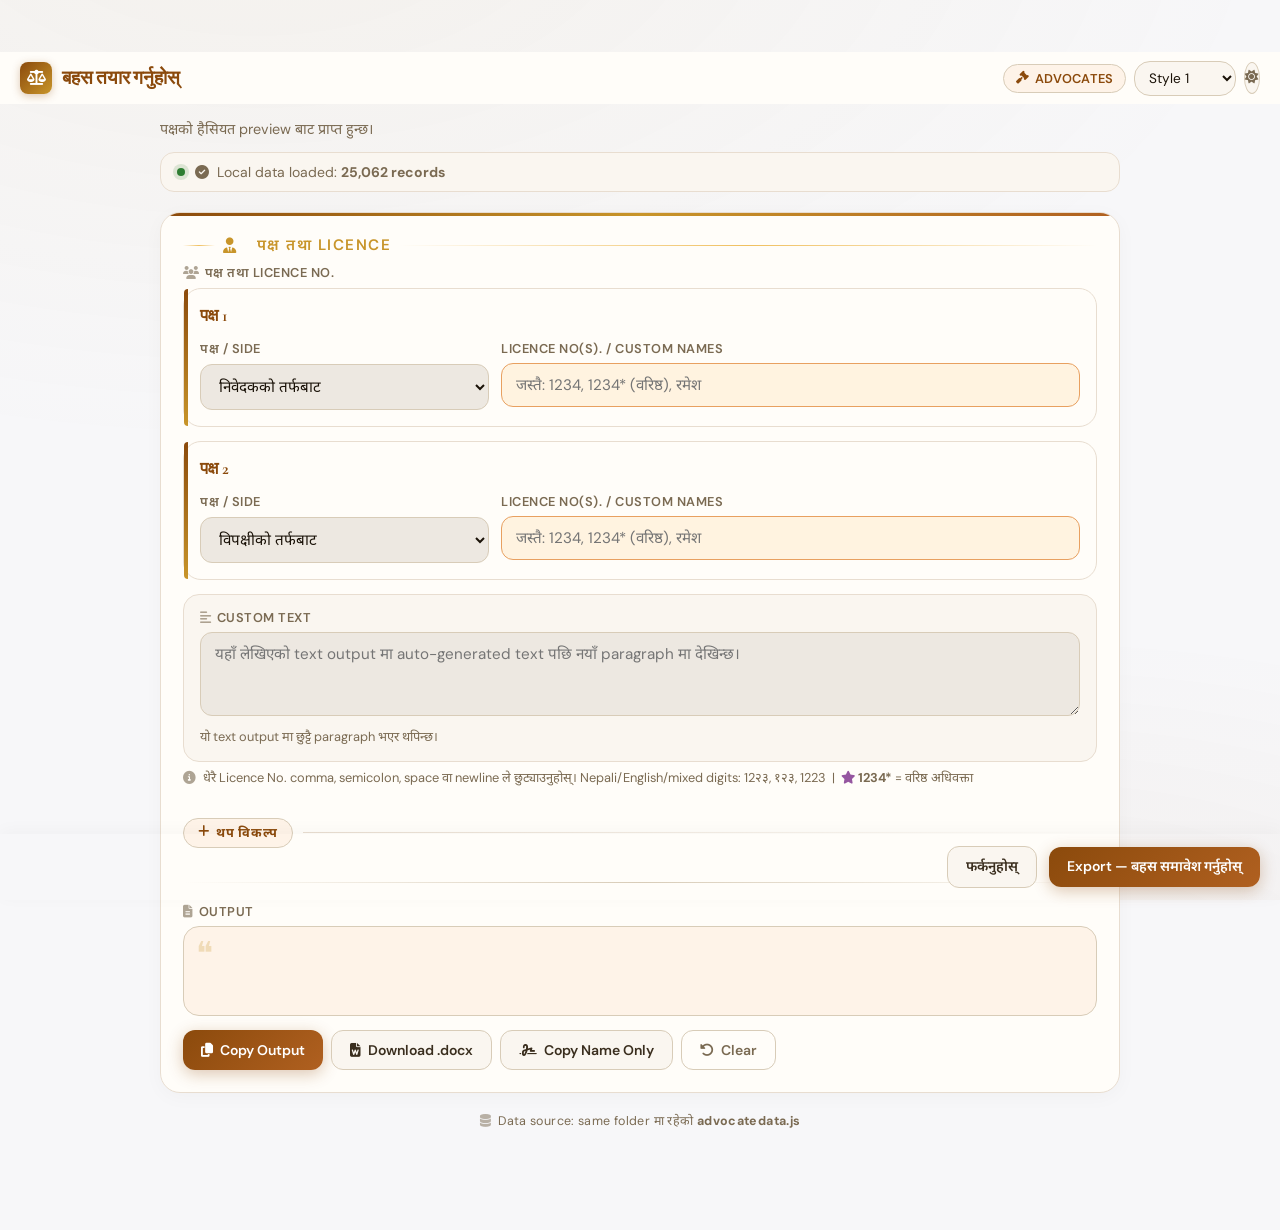
==== bahas.html @ a1d5e9ba "Create KDC preview with integrated बहस form and inherited party status" ====
<!DOCTYPE html>
<html lang="ne" data-theme="light">
<head>
  <meta charset="UTF-8" />
  <meta name="viewport" content="width=device-width, initial-scale=1.0" />
  <title>अधिवक्ता Licence Lookup</title>
  <link rel="preconnect" href="https://fonts.googleapis.com">
  <link rel="preconnect" href="https://fonts.gstatic.com" crossorigin>
  <link href="https://fonts.googleapis.com/css2?family=Cormorant+Garamond:ital,wght@0,400;0,600;0,700;1,400&family=DM+Sans:opsz,wght@9..40,300;9..40,400;9..40,500;9..40,600;9..40,700&family=Noto+Sans+Devanagari:wght@300;400;500;600;700&display=swap" rel="stylesheet">
  <link rel="stylesheet" href="https://cdnjs.cloudflare.com/ajax/libs/font-awesome/6.5.2/css/all.min.css">
  <style>
    :root {
      --bg:#f5f0eb; --bg2:#ede8e1; --card:#fffdf9; --card2:#faf6f0;
      --text:#1a1208; --text2:#3a2e1e; --muted:#7a6a52;
      --line:#d8ccb8; --line2:#e8ddd0;
      --primary:#8b4a0c; --primary-light:#b06020; --primary-bg:#fef3e8;
      --accent:#c0392b; --accent2:#2e7d32;
      --gold:#c8952a; --gold-light:#f0c060;
      --senior:#7b2d8b; --senior-bg:#f9f0fc;
      --warn-bg:#fff8e1; --warn-border:#f0c060; --warn-text:#7a5c00;
      --shadow-sm:0 2px 8px rgba(100,60,10,.08);
      --shadow:0 8px 32px rgba(100,60,10,.12);
      --shadow-lg:0 20px 60px rgba(100,60,10,.16);
      --radius:20px; --radius-sm:12px;
      --font-serif:'Cormorant Garamond','Noto Serif Devanagari',Georgia,serif;
      --font-sans:'DM Sans','Noto Sans Devanagari',sans-serif;
    }
    [data-theme="dark"] {
      --bg:#0d0a06; --bg2:#14100a; --card:#1a1410; --card2:#211a12;
      --text:#f0e8d8; --text2:#c8b898; --muted:#8a7858;
      --line:#3a2e1e; --line2:#2a2016;
      --primary:#e8a060; --primary-light:#f0b878; --primary-bg:#2a1a08;
      --accent:#e06060; --accent2:#60b870;
      --gold:#d4a844; --gold-light:#e8c870;
      --senior:#c07ad0; --senior-bg:#1e1028;
      --warn-bg:#1e1800; --warn-border:#7a5c00; --warn-text:#e8c870;
      --shadow-sm:0 2px 8px rgba(0,0,0,.3);
      --shadow:0 8px 32px rgba(0,0,0,.4);
      --shadow-lg:0 20px 60px rgba(0,0,0,.5);
    }
    *{box-sizing:border-box;margin:0;padding:0;}
    body{
      font-family:var(--font-sans);background:var(--bg);color:var(--text);
      min-height:100vh;padding-top:52px;
      transition:background .3s,color .3s;
    }
    body::before{
      content:'';position:fixed;inset:0;pointer-events:none;z-index:0;
      background:radial-gradient(ellipse 80% 60% at 20% -10%,rgba(200,149,42,.06),transparent),
                 radial-gradient(ellipse 60% 40% at 80% 110%,rgba(139,74,12,.05),transparent);
    }

    /* ── TOPBAR ── */
    .topbar{
      position:fixed;top:0;left:0;right:0;z-index:1000;height:52px;
      background:var(--card);border-bottom:1px solid var(--line);
      box-shadow:var(--shadow-sm);
      display:flex;align-items:center;justify-content:space-between;
      padding:0 20px;backdrop-filter:blur(12px);
    }
    .topbar-brand{
      display:flex;align-items:center;gap:10px;
      font-family:var(--font-serif);font-size:1.18rem;font-weight:700;
      color:var(--primary);letter-spacing:-.01em;
    }
    .brand-icon{
      width:32px;height:32px;border-radius:8px;
      background:linear-gradient(135deg,var(--primary),var(--gold));
      display:grid;place-items:center;color:white;font-size:.95rem;
      box-shadow:0 2px 8px rgba(139,74,12,.3);
    }
    .topbar-right{display:flex;align-items:center;gap:8px;}
    .topbar-link{
      display:inline-flex;align-items:center;gap:6px;
      font-size:.8rem;font-weight:600;font-family:var(--font-sans);
      color:var(--primary);text-decoration:none;
      background:var(--primary-bg);border:1px solid var(--line);
      border-radius:20px;padding:5px 12px;transition:all .2s;letter-spacing:.01em;
    }
    .style-select{
      font-family:var(--font-sans);font-size:.85rem;
      padding:7px 10px;border-radius:16px;border:1px solid var(--line);
      background:var(--card2);color:var(--text);cursor:pointer;
      transition:border .15s,background .15s;
    }
    .style-select:hover{border-color:var(--primary);}
    .topbar-link:hover{background:var(--primary);color:white;border-color:var(--primary);transform:translateY(-1px);box-shadow:var(--shadow-sm);}
    .theme-btn{
      width:32px;height:32px;border:1px solid var(--line);border-radius:50%;
      background:var(--card2);color:var(--muted);cursor:pointer;
      display:grid;place-items:center;font-size:.85rem;transition:all .2s;
    }
    .theme-btn:hover{background:var(--primary);color:white;border-color:var(--primary);}

    /* ── LAYOUT ── */
    .wrap{max-width:980px;margin:auto;padding:28px 16px 64px;position:relative;z-index:1;}

    /* ── EYEBROW ── */
    .section-eyebrow{
      display:flex;align-items:center;gap:8px;
      font-size:.75rem;font-weight:600;letter-spacing:.1em;text-transform:uppercase;
      color:var(--gold);margin-bottom:8px;
    }
    .section-eyebrow::before,.section-eyebrow::after{
      content:'';flex:1;height:1px;
      background:linear-gradient(90deg,transparent,var(--gold-light),transparent);
    }
    .section-eyebrow::before{flex:0 0 32px;}

    /* ── STATUS ── */
    .status-strip{
      display:flex;align-items:center;gap:10px;
      padding:10px 16px;border-radius:14px;
      background:var(--card2);border:1px solid var(--line2);
      font-size:.875rem;color:var(--muted);margin-bottom:20px;
    }
    .status-dot{
      width:8px;height:8px;border-radius:50%;flex:0 0 auto;
      background:var(--gold);box-shadow:0 0 0 4px rgba(200,149,42,.15);
      animation:pulse 2s infinite;
    }
    .status-dot.good{background:var(--accent2);box-shadow:0 0 0 4px rgba(46,125,50,.15);animation:none;}
    .status-dot.bad{background:var(--accent);box-shadow:0 0 0 4px rgba(192,57,43,.15);animation:none;}
    @keyframes pulse{0%,100%{opacity:1}50%{opacity:.5}}

    /* ── CARD ── */
    .card{
      background:var(--card);border:1px solid var(--line2);
      border-radius:var(--radius);box-shadow:var(--shadow);
      padding:24px;position:relative;overflow:hidden;
    }
    .card::before{
      content:'';position:absolute;top:0;left:0;right:0;height:3px;
      background:linear-gradient(90deg,var(--primary),var(--gold),var(--primary-light));
    }

    /* ── FORM ── */
    label{
      display:block;font-size:.8rem;font-weight:600;
      letter-spacing:.04em;text-transform:uppercase;
      color:var(--muted);margin:16px 0 6px;
    }
    label:first-child{margin-top:0;}
    input,select,textarea{
      width:100%;border:1.5px solid var(--line);background:var(--bg2);color:var(--text);
      border-radius:var(--radius-sm);padding:11px 14px;
      font-size:.95rem;font-family:var(--font-sans);outline:none;
      transition:border .15s,box-shadow .15s,background .15s;
    }
    input:focus,select:focus,textarea:focus{
      border-color:var(--primary);background:var(--card);
      box-shadow:0 0 0 3px rgba(139,74,12,.1);
    }
    /* Licence input: light orange as requested */
    input.licenceNos{
      background:#fff3e0;
      border-color:#e8a060;
      color:#1a1208;
    }
    input.licenceNos:focus{
      background:#fff7ed;
      border-color:var(--primary);
      box-shadow:0 0 0 3px rgba(232,160,96,.22);
    }
    [data-theme="dark"] input.licenceNos{
      background:#3a2412;
      border-color:#8b4a0c;
      color:#f0e8d8;
    }
    [data-theme="dark"] input.licenceNos:focus{
      background:#432814;
      border-color:var(--primary);
    }
    select{cursor:pointer;}
    .grid{display:grid;grid-template-columns:1fr 1fr;gap:14px;}
    .full{grid-column:1/-1;}

    /* ── CHECKS ── */
    .checks{display:flex;gap:16px;flex-wrap:wrap;margin-top:12px;}
    .checks label{
      display:inline-flex;align-items:center;gap:7px;
      margin:0;text-transform:none;letter-spacing:0;
      font-size:.875rem;font-weight:500;color:var(--text2);cursor:pointer;
    }
    .checks input[type="checkbox"]{width:16px;height:16px;cursor:pointer;accent-color:var(--primary);}

    /* ── ADV PANEL ── */
    .adv-toggle-row{display:flex;align-items:center;gap:10px;margin-top:16px;}
    .adv-toggle-btn{
      display:inline-flex;align-items:center;gap:6px;
      font-size:.8rem;font-weight:700;letter-spacing:.06em;
      color:var(--primary);background:var(--primary-bg);
      border:1.5px solid var(--line);border-radius:20px;padding:5px 14px;
      cursor:pointer;transition:all .2s;font-family:var(--font-sans);user-select:none;
    }
    .adv-toggle-btn:hover{background:var(--primary);color:white;border-color:var(--primary);}
    .adv-toggle-btn .adv-icon{transition:transform .25s;}
    .adv-toggle-btn.open .adv-icon{transform:rotate(45deg);}
    .adv-divider{flex:1;height:1px;background:linear-gradient(90deg,var(--line2),transparent);}
    .adv-panel{display:grid;grid-template-rows:0fr;transition:grid-template-rows .28s ease;overflow:hidden;}
    .adv-panel.open{grid-template-rows:1fr;}
    .adv-panel-inner{overflow:hidden;padding-top:0;transition:padding-top .28s ease;}
    .adv-panel.open .adv-panel-inner{padding-top:14px;}
    .adv-grid{display:grid;grid-template-columns:1fr 1fr;gap:14px;}

    /* ── PARTY BLOCKS ── */
    .partyList{display:grid;gap:14px;}
    .partyBlock{
      background:var(--card2);border:1.5px solid var(--line2);
      border-radius:18px;padding:16px;position:relative;
      transition:border-color .2s,box-shadow .2s;
    }
    .partyBlock:hover{border-color:var(--primary);box-shadow:var(--shadow-sm);}
    .partyBlock::after{
      content:'';position:absolute;top:0;left:0;bottom:0;width:4px;
      border-radius:18px 0 0 18px;
      background:linear-gradient(180deg,var(--primary),var(--gold));
    }
    .partyHead{display:flex;align-items:center;gap:10px;margin-bottom:14px;}
    .partyTitle{
      display:flex;align-items:center;gap:10px;
      font-weight:700;color:var(--primary);
      font-family:var(--font-serif);font-size:1.05rem;
    }
    .partyTitle .badge{
      width:28px;height:28px;border-radius:50%;
      background:linear-gradient(135deg,var(--primary),var(--gold));
      color:white;display:grid;place-items:center;
      font-family:var(--font-sans);font-size:.78rem;font-weight:700;
      box-shadow:0 2px 8px rgba(139,74,12,.25);
    }
    .partyFields{display:grid;grid-template-columns:1.1fr 1.6fr;gap:12px;align-items:start;}
    .remove-party-btn{
      position:absolute;top:14px;right:14px;
      width:28px;height:28px;border:1px solid var(--line);border-radius:50%;
      background:transparent;color:var(--muted);cursor:pointer;
      display:grid;place-items:center;font-size:.75rem;transition:all .2s;
    }
    .remove-party-btn:hover{background:var(--accent);color:white;border-color:var(--accent);}

    /* ── INLINE ALERT (below input) ── */
    .inline-alert{
      display:none;margin-top:6px;padding:8px 12px;
      background:var(--warn-bg);border:1px solid var(--warn-border);
      border-radius:10px;font-size:.8rem;color:var(--warn-text);
      line-height:1.5;
    }
    .inline-alert.show{display:block;}
    .inline-alert ul{margin:4px 0 0 14px;}
    .inline-alert li{margin-bottom:2px;}

    /* ── CONNECTOR ROW ── */
    .connector-row{
      display:flex;align-items:center;gap:8px;
      margin-top:8px;padding:8px 10px;
      background:var(--card);border:1px dashed var(--line2);border-radius:12px;
    }
    .connector-label{font-size:.78rem;color:var(--muted);font-weight:600;white-space:nowrap;flex:0 0 auto;}
    .connector-select{
      flex:1;padding:6px 10px;font-size:.85rem;
      border:1.5px solid var(--line);background:var(--bg2);color:var(--text);
      border-radius:10px;font-family:var(--font-sans);outline:none;transition:border .15s;
      min-width:0;
    }
    .connector-select:focus{border-color:var(--primary);}
    #connectorList{display:grid;gap:8px;margin-top:0;}

    /* ── ADD PARTY ── */
    .add-party-btn{
      display:inline-flex;align-items:center;gap:8px;margin-top:14px;
      border:1.5px dashed var(--primary);background:var(--primary-bg);
      color:var(--primary);font-weight:600;font-size:.875rem;
      border-radius:14px;padding:10px 16px;cursor:pointer;transition:all .2s;
    }
    .add-party-btn:hover{background:var(--primary);color:white;border-style:solid;transform:translateY(-1px);box-shadow:var(--shadow-sm);}
    .custom-text-regular{
      margin-top:14px;padding:14px 16px;border:1.5px solid var(--line2);
      border-radius:16px;background:var(--card2);
    }
    .custom-text-regular label{margin-top:0;}

    /* ── BUTTONS ── */
    .btn{
      border:0;border-radius:12px;padding:10px 18px;
      font-weight:600;font-size:.875rem;font-family:var(--font-sans);
      cursor:pointer;transition:all .18s;
      display:inline-flex;align-items:center;gap:7px;white-space:nowrap;
    }
    .btn-primary{
      background:linear-gradient(135deg,var(--primary),var(--primary-light));
      color:white;box-shadow:0 4px 16px rgba(139,74,12,.3);
    }
    .btn-primary:hover{transform:translateY(-2px);box-shadow:0 6px 20px rgba(139,74,12,.4);}
    .btn-secondary{background:var(--card2);color:var(--text2);border:1.5px solid var(--line);}
    .btn-secondary:hover{background:var(--bg2);border-color:var(--primary);color:var(--primary);}
    .btn-ghost{background:transparent;color:var(--muted);border:1px solid var(--line);}
    .btn-ghost:hover{background:var(--primary);color:white;border-color:var(--primary);}
    .copy-row{display:flex;gap:8px;flex-wrap:wrap;margin-top:14px;}

    /* ── OUTPUT ── */
    .output{
      font-family:var(--font-serif);font-size:1.25rem;line-height:1.9;
      padding:20px 22px;border-radius:16px;
      background:var(--primary-bg);border:1.5px solid var(--line);
      min-height:90px;white-space:pre-wrap;color:var(--text);position:relative;
    }
    .output::before{
      content:'\275D';position:absolute;top:10px;left:12px;
      font-size:2rem;color:var(--gold);opacity:.25;font-family:serif;line-height:1;
    }

    /* ── RECORD ── */
    .record{display:grid;grid-template-columns:repeat(3,1fr);gap:10px;margin-top:14px;}
    .field{border:1px solid var(--line2);background:var(--card);border-radius:14px;padding:12px 14px;}
    .field small{
      display:flex;align-items:center;gap:5px;color:var(--muted);font-weight:600;
      font-size:.73rem;letter-spacing:.06em;text-transform:uppercase;margin-bottom:5px;
    }
    .field b{font-size:.97rem;font-weight:600;color:var(--text);}

    /* ── MINI LIST ── */
    .miniList{margin:14px 0 0;padding:0;list-style:none;display:grid;gap:8px;}
    .miniList li{
      padding:10px 14px;border:1px solid var(--line2);border-radius:12px;
      background:var(--card2);display:flex;justify-content:space-between;
      align-items:center;gap:10px;font-size:.875rem;
    }

    /* ── SENIOR TAG ── */
    .senior-tag{
      display:inline-flex;align-items:center;gap:4px;
      font-size:.7rem;font-weight:700;letter-spacing:.05em;
      color:var(--senior);background:var(--senior-bg);
      border:1px solid color-mix(in srgb,var(--senior) 30%,transparent);
      border-radius:20px;padding:2px 7px;vertical-align:middle;margin-left:4px;
      font-family:var(--font-sans);
    }

    .error{color:var(--accent);font-weight:600;}
    .ok{color:var(--accent2);font-weight:600;}
    .muted{color:var(--muted);}
    .hint{font-size:.8rem;color:var(--muted);line-height:1.55;margin-top:6px;}

    /* ── FORM ID SAVE/RECALL ── */
    .form-id-row{
      display:grid;grid-template-columns:1.2fr auto auto;gap:10px;align-items:end;
      padding:14px;margin-bottom:16px;border:1px solid var(--line2);
      border-radius:16px;background:var(--card2);
    }
    .form-id-actions{display:flex;gap:8px;align-items:center;flex-wrap:wrap;}
    .formIdNo{background:#fff3e0;border-color:#e8a060;color:#1a1208;}
    .formIdNo:focus{background:#fff7ed;border-color:var(--primary);box-shadow:0 0 0 3px rgba(232,160,96,.22);}
    [data-theme="dark"] .formIdNo{background:#3a2412;border-color:#8b4a0c;color:#f0e8d8;}
    [data-theme="dark"] .formIdNo:focus{background:#432814;border-color:var(--primary);}
    .form-id-alert{
      display:none;grid-column:1/-1;margin-top:2px;padding:8px 12px;
      background:var(--warn-bg);border:1px solid var(--warn-border);
      border-radius:10px;font-size:.8rem;color:var(--warn-text);line-height:1.5;
    }
    .form-id-alert.show{display:block;}
    .history-panel{
      display:none;grid-column:1/-1;margin-top:4px;padding:10px 12px;
      background:var(--card);border:1px solid var(--line);border-radius:14px;
      box-shadow:var(--shadow-sm);
    }
    .history-panel.show{display:block;}
    .history-head{
      display:flex;align-items:center;justify-content:space-between;gap:10px;
      font-size:.82rem;font-weight:700;color:var(--primary);margin-bottom:8px;
    }
    .history-list{display:flex;flex-wrap:wrap;gap:8px;}
    .history-item{
      display:inline-flex;align-items:center;gap:0;
      border:1px solid var(--line);background:var(--primary-bg);
      border-radius:18px;overflow:hidden;box-shadow:var(--shadow-sm);
    }
    .history-id-btn{
      border:0;border-right:1px solid var(--line);background:transparent;color:var(--primary);
      padding:6px 10px;font-size:.82rem;font-weight:700;
      cursor:pointer;font-family:var(--font-sans);transition:all .15s;
    }
    .history-id-btn:hover{background:var(--primary);color:white;}
    .history-delete-btn{
      border:0;background:transparent;color:var(--accent);
      padding:6px 9px;font-size:.82rem;cursor:pointer;
      font-family:var(--font-sans);transition:all .15s;
    }
    .history-delete-btn:hover{background:var(--accent);color:white;}
    .history-empty{font-size:.82rem;color:var(--muted);line-height:1.5;}
    @media(max-width:760px){.form-id-row{grid-template-columns:1fr}.form-id-actions .btn{flex:1;justify-content:center}}

    .divider{height:1px;background:linear-gradient(90deg,transparent,var(--line),transparent);margin:20px 0;}
    .ornament{text-align:center;color:var(--gold-light);font-size:1.2rem;letter-spacing:.3em;margin:4px 0 18px;opacity:.6;}
    #outputAnchor{scroll-margin-top:72px;}

    /* ── ALERT (popup) ── */
    .alertBox{
      display:none;position:fixed;top:64px;right:16px;max-width:420px;
      z-index:9998;background:var(--card);border:1.5px solid var(--line);
      box-shadow:var(--shadow-lg);border-radius:var(--radius);padding:16px 18px;
    }
    .alertBox.show{display:block;animation:slideIn .2s ease-out;}
    @keyframes slideIn{from{transform:translateY(-10px) translateX(10px);opacity:0}to{transform:none;opacity:1}}
    .alertHead{
      display:flex;align-items:center;justify-content:space-between;
      gap:12px;font-weight:700;color:var(--accent);margin-bottom:10px;font-size:.9rem;
    }
    .alertBody{font-size:.875rem;line-height:1.6;color:var(--text2);max-height:240px;overflow:auto;white-space:pre-wrap;}
    .alertClose{
      border:1px solid var(--line);background:var(--card2);color:var(--muted);
      border-radius:8px;padding:4px 8px;cursor:pointer;font-size:.8rem;transition:all .15s;
    }
    .alertClose:hover{background:var(--accent);color:white;border-color:var(--accent);}

    html{scroll-behavior:smooth;}
    /* ── FAB ── */
    .fab-wrap{
      position:fixed;right:0;top:50%;transform:translateY(-50%);
      z-index:900;display:flex;flex-direction:column;align-items:flex-end;
    }
    .fab{
      width:48px;height:48px;border-radius:12px 0 0 12px;
      background:linear-gradient(135deg,var(--primary),var(--gold));
      color:white;border:0;cursor:pointer;
      display:grid;place-items:center;font-size:1.2rem;
      box-shadow:-4px 0 16px rgba(139,74,12,.35);
      transition:all .2s;
    }
    .fab:hover{width:56px;box-shadow:-6px 0 24px rgba(139,74,12,.5);}
    .fab:active{transform:scaleX(.95);}
    .fab-label{
      position:absolute;right:52px;top:50%;transform:translateY(-50%);
      background:var(--card);color:var(--text);font-size:.78rem;font-weight:600;
      padding:5px 10px;border-radius:10px;border:1px solid var(--line);
      white-space:nowrap;box-shadow:var(--shadow-sm);
      opacity:0;transition:opacity .2s;pointer-events:none;
    }
    .fab-wrap:hover .fab-label{opacity:1;}

    .scroll-link{
      position:fixed;right:16px;z-index:950;
      width:44px;height:44px;border-radius:50%;
      background:linear-gradient(135deg,var(--primary),var(--gold));
      color:white;display:grid;place-items:center;text-decoration:none;
      box-shadow:0 10px 24px rgba(0,0,0,.22);transition:transform .2s,box-shadow .2s;
    }
    .scroll-link:hover{transform:translateY(-2px);box-shadow:0 14px 28px rgba(0,0,0,.28);}
    .back-top{bottom:16px;}
    .go-bottom{bottom:80px;}

    /* ── TOAST ── */
    .toast{
      position:fixed;right:16px;bottom:16px;
      background:var(--text);color:var(--bg);
      padding:10px 16px;border-radius:12px;box-shadow:var(--shadow);z-index:9999;
      font-weight:600;font-size:.875rem;
      display:flex;align-items:center;gap:7px;animation:fadeUp .2s ease-out;
    }
    @keyframes fadeUp{from{transform:translateY(8px);opacity:0}to{transform:none;opacity:1}}

    /* ── RESPONSIVE ── */
    @media(max-width:760px){
      .wrap{padding:18px 12px 80px;}
      .grid,.record,.adv-grid{grid-template-columns:1fr;}
      .partyFields{grid-template-columns:1fr;}
      .copy-row .btn{flex:1;justify-content:center;}
      .topbar-brand span.brand-name{display:none;}
      .fab{border-radius:12px 0 0 12px;}
    }
  </style>
  <link rel="stylesheet" href="bahas-embedded.css">
</head>
<body>

<!-- Topbar -->
<div class="topbar" id="topAnchor">
  <div class="topbar-brand">
    <div class="brand-icon"><i class="fa-solid fa-scale-balanced"></i></div>
    <span class="brand-name">बहस तयार गर्नुहोस्</span>
  </div>
  <div class="topbar-right">
    <a class="topbar-link" href="https://shivaprasadacharya.github.io/adhivaktakokundali/" target="_blank" rel="noopener">
      <i class="fa-solid fa-gavel"></i> ADVOCATES
    </a>
    <select id="styleMode" class="style-select" title="Output style">
      <option value="style1">Style 1</option>
      <option value="style2">Style 2</option>
    </select>
    <button class="theme-btn" id="themeBtn" title="Light/Dark mode">
      <i class="fa-solid fa-sun" id="themeIcon"></i>
    </button>
  </div>
</div>

<!-- Popup Alert -->
<div id="lookupAlert" class="alertBox">
  <div class="alertHead">
    <span><i class="fa-solid fa-triangle-exclamation"></i> सूचना</span>
    <button type="button" class="alertClose" id="alertClose"><i class="fa-solid fa-xmark"></i></button>
  </div>
  <div class="alertBody" id="alertBody"></div>
</div>

<!-- FAB: right-center, right arrow -->
<div class="fab-wrap">
  <button class="fab" id="fabBtn" title="Generate (Ctrl+Enter)">
    <i class="fa-solid fa-arrow-right"></i>
  </button>
  <span class="fab-label"><i class="fa-solid fa-keyboard"></i> Ctrl+Enter</span>
</div>
<a href="#outputAnchor" id="goBottomBtn" class="scroll-link go-bottom" title="Go to bottom"><i class="fa-solid fa-arrow-down"></i></a>
<a href="#topAnchor" id="backTopBtn" class="scroll-link back-top" title="Back to top"><i class="fa-solid fa-arrow-up"></i></a>

<div class="wrap">
<p class="bahas-context" id="bahasContext">पक्षको हैसियत preview बाट प्राप्त हुन्छ।</p>

  <!-- Status -->
  <div class="status-strip" id="loadStatus">
    <span class="status-dot" id="statusDot"></span>
    <span id="statusText"><i class="fa-regular fa-circle-dot"></i> &nbsp;Local advocatedata.js data तयार गर्दै...</span>
  </div>

  <!-- Main Card -->
  <div class="card">
    <div class="section-eyebrow"><i class="fa-solid fa-user-tie"></i>&nbsp; पक्ष तथा Licence</div>
    <div class="ornament">⚖ &nbsp; ◆ &nbsp; ⚖</div>

    <div class="grid">
      <!-- Single Form ID save / recall -->
      <div class="full form-id-row">
        <div>
          <label><i class="fa-solid fa-id-card" style="margin-right:5px;opacity:.6"></i>ID No. / Form ID</label>
          <input id="formIdNo" class="formIdNo" inputmode="text" placeholder="जस्तै: 1, A1, case-01" />
          <p class="hint">ID No. लेखेर Enter/blur गर्दा पहिले Save गरिएको पूरा input set स्वतः फर्किन्छ।</p>
        </div>
        <div class="form-id-actions">
          <button type="button" class="btn btn-primary" id="saveFormBtn"><i class="fa-solid fa-floppy-disk"></i> Save</button>
          <button type="button" class="btn btn-secondary" id="newFormBtn"><i class="fa-solid fa-file-circle-plus"></i> New</button>
          <button type="button" class="btn btn-secondary" id="historyBtn"><i class="fa-solid fa-clock-rotate-left"></i> History</button>
        </div>
        <button type="button" class="btn btn-ghost" id="clearSavedFormsBtn"><i class="fa-solid fa-trash-can"></i> Clear Saved</button>
        <div class="form-id-alert" id="formIdAlert"></div>
        <div class="history-panel" id="historyPanel">
          <div class="history-head">
            <span><i class="fa-solid fa-list"></i> Saved History ID</span>
            <small class="muted">ID क्लिक गर्दा form repopulate हुन्छ</small>
          </div>
          <div class="history-list" id="historyList"></div>
        </div>
      </div>

      <!-- Party list -->
      <div class="full">
        <label><i class="fa-solid fa-users" style="margin-right:5px;opacity:.6"></i>पक्ष तथा Licence No.</label>
        <div class="partyList" id="partyList"></div>
        <div class="custom-text-regular" id="customTextRegularBox">
          <label><i class="fa-solid fa-align-left" style="margin-right:5px;opacity:.6"></i>Custom Text</label>
          <textarea id="customText" rows="3" placeholder="यहाँ लेखिएको text output मा auto-generated text पछि नयाँ paragraph मा देखिन्छ।"></textarea>
          <p class="hint">यो text output मा छुट्टै paragraph भएर थपिन्छ।</p>
        </div>
        <button type="button" class="add-party-btn" id="addPartyBtn">
          <i class="fa-solid fa-circle-plus"></i> अर्को पक्ष थप्नुहोस्
        </button>
        <p class="hint">
          <i class="fa-solid fa-circle-info" style="margin-right:4px;opacity:.6"></i>
          धेरै Licence No. comma, semicolon, space वा newline ले छुट्याउनुहोस्।
          Nepali/English/mixed digits: 12२३, १२३, 1223 &nbsp;|&nbsp;
          <i class="fa-solid fa-star" style="color:var(--senior);opacity:.8"></i>
          <strong>1234*</strong> = वरिष्ठ अधिवक्ता
        </p>
      </div>

      <!-- ++ Advanced panel -->
      <div class="full">
        <div class="adv-toggle-row">
          <button type="button" class="adv-toggle-btn" id="advToggleBtn">
            <i class="fa-solid fa-plus adv-icon"></i>
            <span class="adv-label">थप विकल्प</span>
          </button>
          <div class="adv-divider"></div>
        </div>
        <div class="adv-panel" id="advPanel">
          <div class="adv-panel-inner">
            <div class="adv-grid">
              <div>
                <label><i class="fa-solid fa-star" style="margin-right:5px;opacity:.6"></i>सम्बोधन / विशेषण</label>
                <input id="honorific" value="विद्वान" />
                <p class="hint">संख्या अनुसार अधिवक्ता/द्वय/हरू स्वतः मिलाउँछ।</p>
              </div>
              <div>
                <label><i class="fa-solid fa-quote-left" style="margin-right:5px;opacity:.6"></i>वाक्य सुरु</label>
                <input id="prefixText" value="" placeholder="(खाली भएमा स्वतः चयन गरिन्छ)" />
              </div>
              <div>
                <label><i class="fa-solid fa-quote-right" style="margin-right:5px;opacity:.6"></i>वाक्य अन्त्य</label>
                <input id="suffixText" value="ले गर्नुभएको बहस सुनियो।" />
              </div>
              <div class="checks" style="grid-column:1/-1">
                <label><input type="checkbox" id="includeShri" checked />
                  <i class="fa-solid fa-hands-praying" style="opacity:.5;margin-right:3px"></i> नाम अघि श्री राख्ने</label>
                <label><input type="checkbox" id="autoGenerate" checked />
                  <i class="fa-solid fa-bolt" style="opacity:.5;margin-right:3px"></i> typing गर्दा स्वतः output</label>
              </div>
            </div>
            <div class="full" id="connectorSection">
              <div id="connectorList"></div>
            </div>
          </div>
        </div>
      </div>

      <!-- Output -->
      <div class="full" id="outputAnchor">
        <div class="divider"></div>
        <label><i class="fa-solid fa-file-lines" style="margin-right:5px;opacity:.6"></i>Output</label>
        <div class="output" id="outputBox">Local data load भएपछि output यहाँ देखिन्छ।</div>
        <div class="copy-row">
          <button class="btn btn-primary" id="copyOutput"><i class="fa-solid fa-copy"></i> Copy Output</button>
          <button class="btn btn-secondary" id="downloadDocx"><i class="fa-solid fa-file-word"></i> Download .docx</button>
          <button class="btn btn-secondary" id="downloadAllZip"><i class="fa-solid fa-file-zipper"></i> Download All (ZIP)</button>
          <button class="btn btn-secondary" id="copyName"><i class="fa-solid fa-signature"></i> Copy Name Only</button>
          <button class="btn btn-ghost" id="clearBtn"><i class="fa-solid fa-rotate-left"></i> Clear</button>
        </div>
      </div>
    </div>

    <div class="record" id="recordBox" style="display:none"></div>
    <ul class="miniList" id="multiBox" style="display:none"></ul>
  </div>

  <p style="text-align:center;color:var(--muted);font-size:.78rem;margin-top:20px;letter-spacing:.03em">
    <i class="fa-solid fa-database" style="margin-right:4px;opacity:.5"></i>
    Data source: same folder मा रहेको <strong>advocatedata.js</strong>
  </p>
</div>

<script src="advocatedata.js"></script>
<script>
'use strict';
const $ = id => document.getElementById(id);
let advocateData = [];
let activeRecord = null;
let activeRecords = [];
let missingLicences = [];
let partyCounter = 0;
let suppressFormIdRecall = false;

const FORM_STORAGE_KEY = 'kdcwithbhasAdvocateSavedFormsV1';
const FORM_STORAGE_TTL_MS = 12 * 60 * 60 * 1000;

const STYLE_MODE = { DEFAULT: 'style1', PARTY: 'style2' };
const SIDES_STYLE1 = ['निवेदकको तर्फबाट','विपक्षीको तर्फबाट','वादीको तर्फबाट','प्रतिवादीको तर्फबाट','नेपाल सरकारको तर्फबाट','पुनरावेदकको तर्फबाट','प्रत्यर्थीको तर्फबाट','custom'];
const SIDES_STYLE2 = ['निवेदक','निवेदकको वारेस','निवेदक वादीको तर्फबाट','निवेदक प्रतिवादीको तर्फबाट','निवेदक नेपाल सरकारको तर्फबाट','विपक्षी','वादी','वादीको वारेस','प्रतिवादी','प्रतिवादीको वारेस','पुनरावेदक','पुनरावेदक वारेस','प्रत्यर्थी','प्रत्यर्थीको वारेस','custom'];
function getActiveSides() { return $('styleMode')?.value === STYLE_MODE.PARTY ? SIDES_STYLE2 : SIDES_STYLE1; }
const SIDE_LABELS = {custom:'Custom...'};
const GOVT_SIDE = 'नेपाल सरकारको तर्फबाट';
const GOVT_ROLES = ['सहायक जिल्ला न्यायाधिवक्ता','जिल्ला न्यायाधिवक्ता','उपन्यायाधिवक्ता','सहन्यायाधिवक्ता','नायव महान्यायाधिवक्ता','महान्यायाधिवक्ता'];
const CONNECTOR_OPTIONS = ['तथा','र','एवं',', (comma)','; (semicolon)'];
// What actually gets inserted into the sentence for each connector option
const CONNECTOR_VALUES = {'तथा':' तथा ','र':' र ','एवं':' एवं ',', (comma)':', ','; (semicolon)':'; '};

const NepaliDigits = {'०':'0','१':'1','२':'2','३':'3','४':'4','५':'5','६':'6','७':'7','८':'8','९':'9'};
const NepaliNums = ['','(१)','(२)','(३)','(४)','(५)','(६)','(७)','(८)','(९)'];


// ── Single Form ID: manual save / recall / expiry ────────────────────
function normalizeFormId(v) { return String(v || '').trim(); }
function readSavedForms() {
  try { return JSON.parse(localStorage.getItem(FORM_STORAGE_KEY) || '{}') || {}; }
  catch (e) { return {}; }
}
function writeSavedForms(store) {
  try { localStorage.setItem(FORM_STORAGE_KEY, JSON.stringify(store || {})); }
  catch (e) { toast('<i class="fa-solid fa-triangle-exclamation"></i> Local storage save हुन सकेन'); }
}
function purgeExpiredSavedForms() {
  const store = readSavedForms(); const now = Date.now(); let changed = false;
  Object.keys(store).forEach(id => {
    if (!store[id] || !store[id].savedAt || now - store[id].savedAt > FORM_STORAGE_TTL_MS) { delete store[id]; changed = true; }
  });
  if (changed) writeSavedForms(store);
  return store;
}
function showFormIdAlert(msg, type = 'info') {
  const el = $('formIdAlert'); if (!el) return;
  if (!msg) { el.innerHTML = ''; el.classList.remove('show'); return; }
  const icon = type === 'bad' ? 'fa-triangle-exclamation' : type === 'ok' ? 'fa-circle-check' : 'fa-circle-info';
  el.innerHTML = `<b><i class="fa-solid ${icon}"></i></b> ${escapeHtml(msg)}`;
  el.classList.add('show');
}
function getSavedHistoryIds() {
  const store = purgeExpiredSavedForms();
  // Show saved history IDs in ascending / alphabetical order.
  // numeric:true keeps ID-2 before ID-10, while still supporting Nepali/English text IDs.
  return Object.keys(store).sort((a, b) =>
    String(a).localeCompare(String(b), 'ne', { numeric: true, sensitivity: 'base' })
  );
}
function deleteSavedHistoryId(id) {
  const cleanId = String(id || '').trim();
  if (!cleanId) return;
  const ok = confirm(`Saved history बाट यो ID delete गर्ने हो?\n\nID: ${cleanId}\n\nDelete गरेपछि यो ID बाट form repopulate गर्न सकिँदैन।`);
  if (!ok) {
    showFormIdAlert(`ID delete रद्द गरियो: ${cleanId}`, 'info');
    return;
  }
  const store = purgeExpiredSavedForms();
  if (store[cleanId]) {
    delete store[cleanId];
    writeSavedForms(store);
    if (($('formIdNo')?.value || '').trim() === cleanId) $('formIdNo').value = '';
    refreshHistoryPanel();
    showFormIdAlert(`Saved history ID delete भयो: ${cleanId}`, 'ok');
    toast('<i class="fa-solid fa-trash-can"></i> History ID deleted');
  } else {
    refreshHistoryPanel();
    showFormIdAlert(`यो ID saved history मा भेटिएन: ${cleanId}`, 'info');
  }
}
function refreshHistoryPanel() {
  const list = $('historyList'); if (!list) return;
  const ids = getSavedHistoryIds();
  if (!ids.length) {
    list.innerHTML = '<div class="history-empty"><i class="fa-regular fa-folder-open"></i> Saved history ID छैन। Save गरेपछि ID यहाँ देखिन्छ।</div>';
    return;
  }
  list.innerHTML = ids.map(id => `
    <span class="history-item" data-history-id="${escapeHtml(id)}">
      <button type="button" class="history-id-btn" data-history-id="${escapeHtml(id)}" title="यो ID load गर्नुहोस्">
        <i class="fa-solid fa-id-card"></i> ${escapeHtml(id)}
      </button>
      <button type="button" class="history-delete-btn" data-history-delete-id="${escapeHtml(id)}" title="यो saved ID delete गर्नुहोस्">
        <i class="fa-solid fa-trash-can"></i>
      </button>
    </span>`).join('');
  list.querySelectorAll('.history-id-btn').forEach(btn => {
    btn.addEventListener('click', () => {
      const id = btn.dataset.historyId || '';
      if ($('formIdNo')) $('formIdNo').value = id;
      recallFormById();
      $('historyPanel')?.classList.remove('show');
    });
  });
  list.querySelectorAll('.history-delete-btn').forEach(btn => {
    btn.addEventListener('click', e => {
      e.preventDefault();
      e.stopPropagation();
      deleteSavedHistoryId(btn.dataset.historyDeleteId || '');
    });
  });
}
function toggleHistoryPanel() {
  const panel = $('historyPanel'); if (!panel) return;
  refreshHistoryPanel();
  panel.classList.toggle('show');
}
function collectFormState() {
  const parties = Array.from(document.querySelectorAll('.partyBlock')).map(block => ({
    side: block.querySelector('.partySide')?.value || '',
    customSide: block.querySelector('.customSide')?.value || '',
    govtRole: block.querySelector('.govtRole')?.value || '',
    licences: block.querySelector('.licenceNos')?.value || ''
  }));
  const connectors = Array.from(document.querySelectorAll('.connector-select')).map(sel => sel.value);
  return {
    styleMode: $('styleMode')?.value || STYLE_MODE.DEFAULT,
    honorific: $('honorific')?.value || '',
    prefixText: $('prefixText')?.value || '',
    suffixText: $('suffixText')?.value || '',
    customText: $('customText')?.value || '',
    includeShri: !!$('includeShri')?.checked,
    autoGenerate: !!$('autoGenerate')?.checked,
    parties,
    connectors
  };
}
function applyFormState(state, id = '') {
  if (!state) return;
  suppressFormIdRecall = true;
  if ($('formIdNo')) $('formIdNo').value = id;
  if ($('styleMode')) $('styleMode').value = state.styleMode || STYLE_MODE.DEFAULT;
  document.querySelectorAll('.partyBlock').forEach(b => b.remove());
  partyCounter = 0;
  refreshStyleSideOptions();
  const parties = Array.isArray(state.parties) && state.parties.length ? state.parties : [
    { side:'निवेदकको तर्फबाट', licences:'' },
    { side:'विपक्षीको तर्फबाट', licences:'' }
  ];
  parties.forEach(p => {
    const block = addPartyBlock(p.side || null, p.licences || '');
    if (p.customSide) block.querySelector('.customSide').value = p.customSide;
    if (p.govtRole) block.querySelector('.govtRole').value = p.govtRole;
    const sv = block.querySelector('.partySide').value;
    block.querySelector('.customSide').style.display = sv === 'custom' ? 'block' : 'none';
    block.querySelector('.govtRole').style.display = sv === GOVT_SIDE ? 'block' : 'none';
  });
  syncConnectors();
  (state.connectors || []).forEach((v, i) => { const sel = document.getElementById('connector-' + (i + 1)); if (sel && CONNECTOR_OPTIONS.includes(v)) sel.value = v; });
  if ($('honorific')) $('honorific').value = state.honorific ?? 'विद्वान';
  if ($('prefixText')) $('prefixText').value = state.prefixText ?? '';
  if ($('suffixText')) $('suffixText').value = state.suffixText ?? 'ले गर्नुभएको बहस सुनियो।';
  if ($('customText')) $('customText').value = state.customText ?? '';
  if ($('includeShri')) $('includeShri').checked = state.includeShri !== false;
  if ($('autoGenerate')) $('autoGenerate').checked = state.autoGenerate !== false;
  renumberParties();
  suppressFormIdRecall = false;
  if ($('autoGenerate')?.checked) generate(); else showOutput();
}
function resetToNewForm() {
  suppressFormIdRecall = true;
  if ($('formIdNo')) $('formIdNo').value = '';
  showFormIdAlert('');
  document.querySelectorAll('.partyBlock').forEach(b => b.remove());
  partyCounter = 0;
  if ($('styleMode')) $('styleMode').value = STYLE_MODE.DEFAULT;
  if ($('honorific')) $('honorific').value = 'विद्वान';
  if ($('prefixText')) $('prefixText').value = '';
  if ($('suffixText')) $('suffixText').value = 'ले गर्नुभएको बहस सुनियो।';
  if ($('customText')) $('customText').value = '';
  if ($('includeShri')) $('includeShri').checked = true;
  if ($('autoGenerate')) $('autoGenerate').checked = true;
  addPartyBlock('निवेदकको तर्फबाट', '');
  addPartyBlock('विपक्षीको तर्फबाट', '');
  syncConnectors();
  suppressFormIdRecall = false;
  $('outputBox').textContent = '';
  renderRecord(null); renderMultiple([], []);
  document.querySelector('.licenceNos')?.focus();
}
function saveCurrentFormById() {
  const id = normalizeFormId($('formIdNo')?.value);
  if (!id) { showFormIdAlert('पहिले ID No. लेख्नुहोस्।', 'bad'); $('formIdNo')?.focus(); return; }
  const store = purgeExpiredSavedForms();
  const repeated = !!store[id];
  store[id] = { savedAt: Date.now(), state: collectFormState() };
  writeSavedForms(store);
  refreshHistoryPanel();
  showFormIdAlert(repeated ? `Same ID No. पहिले नै थियो; हालको input set त्यसै ID मा update भयो: ${id}` : `Saved: ${id}`, repeated ? 'bad' : 'ok');
  toast(repeated ? '<i class="fa-solid fa-copy"></i> Same ID updated' : '<i class="fa-solid fa-floppy-disk"></i> Saved');
}
function recallFormById() {
  if (suppressFormIdRecall) return;
  const id = normalizeFormId($('formIdNo')?.value);
  if (!id) { showFormIdAlert(''); return; }
  const store = purgeExpiredSavedForms();
  if (store[id] && store[id].state) {
    applyFormState(store[id].state, id);
    showFormIdAlert(`ID No. ${id} बाट saved input set repopulate भयो।`, 'ok');
    toast('<i class="fa-solid fa-clock-rotate-left"></i> Saved form restored');
  } else {
    showFormIdAlert(`यो ID No. मा saved data छैन। Save क्लिक गरेपछि १२ घण्टासम्म रहनेछ: ${id}`, 'info');
  }
}

function initScrollButtons() {
  const goTop = document.getElementById('backTopBtn');
  const goBottom = document.getElementById('goBottomBtn');
  if (goTop) {
    goTop.addEventListener('click', e => {
      e.preventDefault();
      window.scrollTo({ top: 0, behavior: 'smooth' });
    });
  }
  if (goBottom) {
    goBottom.addEventListener('click', e => {
      e.preventDefault();
      document.getElementById('outputAnchor')?.scrollIntoView({ behavior: 'smooth', block: 'start' });
    });
  }
  const styleMode = document.getElementById('styleMode');
  if (styleMode) {
    styleMode.addEventListener('change', () => {
      refreshStyleSideOptions();
      if ($('autoGenerate').checked) generate(); else showOutput();
    });
  }
}

function refreshStyleSideOptions() {
  const sides = getActiveSides();
  document.querySelectorAll('.partySide').forEach(select => {
    const current = select.value;
    const valid = sides.includes(current) ? current : sides[0];
    select.innerHTML = sides.map(v => `<option value="${escapeHtml(v)}" ${v === valid ? 'selected' : ''}>${escapeHtml(SIDE_LABELS[v] || v)}</option>`).join('');
    const block = select.closest('.partyBlock');
    if (block) {
      block.querySelector('.customSide').style.display = valid === 'custom' ? 'block' : 'none';
      block.querySelector('.govtRole').style.display = valid === GOVT_SIDE ? 'block' : 'none';
    }
  });
}

// ── Connector management ─────────────────────────────────────────────
// One connector between each pair of parties.
// parties: 1 → 0 connectors; parties: 2 → 1 connector; parties: N → N-1 connectors
function getConnectorValue(idx) {
  const sel = document.getElementById('connector-' + idx);
  if (!sel) return ' तथा ';
  return CONNECTOR_VALUES[sel.value] || (' ' + sel.value + ' ');
}

function syncConnectors() {
  const blocks = document.querySelectorAll('.partyBlock');
  const n = blocks.length;
  const needed = Math.max(0, n - 1); // connectors between parties
  const list = $('connectorList');

  // Remove excess
  while (list.children.length > needed) list.lastChild.remove();

  // Add missing
  while (list.children.length < needed) {
    const idx = list.children.length + 1; // 1-based: connector between party idx and idx+1
    const row = document.createElement('div');
    row.className = 'connector-row';
    row.dataset.connectorIdx = idx;
    const labelNum = NepaliNums[idx] || '(' + idx + ')';
    row.innerHTML = `
      <span class="connector-label"><i class="fa-solid fa-link" style="opacity:.5;margin-right:4px"></i>पक्ष जोड्ने संयोजक ${labelNum}</span>
      <select class="connector-select" id="connector-${idx}">
        ${CONNECTOR_OPTIONS.map(v=>`<option value="${v}"${v==='तथा'?' selected':''}>${v}</option>`).join('')}
      </select>`;
    row.querySelector('select').addEventListener('change', () => { if ($('autoGenerate').checked) generate(); else showOutput(); });
    list.appendChild(row);
  }

  // Update labels (in case a party was removed from the middle)
  Array.from(list.children).forEach((row, i) => {
    const labelNum = NepaliNums[i+1] || '(' + (i+1) + ')';
    row.querySelector('.connector-label').innerHTML =
      `<i class="fa-solid fa-link" style="opacity:.5;margin-right:4px"></i>पक्ष जोड्ने संयोजक ${labelNum}`;
    row.querySelector('select').id = 'connector-' + (i + 1);
    row.dataset.connectorIdx = i + 1;
  });

  // Show/hide connector section
  $('connectorSection').style.display = needed > 0 ? '' : 'none';
}

// ── Licence parsing ──────────────────────────────────────────────────
function parseSeniorFlag(raw) {
  const s = String(raw || '').trim();
  if (s.endsWith('*')) return { token: s.slice(0, -1).trim(), senior: true };
  return { token: s, senior: false };
}
function normalizeLicence(v) { return String(v ?? '').trim().replace(/[०-९]/g, d => NepaliDigits[d] || d).replace(/[^0-9A-Za-z-]/g, '').toLowerCase(); }
function cleanName(name) { return String(name || '').replace(/^\s*श्री\s+/, '').trim(); }
function displayName(name) { const n = cleanName(name); return $('includeShri').checked && n ? 'श्री ' + n : n; }
function displayRecordName(rec) { if (!rec) return ''; return displayName(rec.name); }

function isLikelyLicenceToken(value) {
  const raw = String(value || '').trim();
  const bare = raw.endsWith('*') ? raw.slice(0, -1).trim() : raw;
  const norm = normalizeLicence(bare);
  if (!norm || !/[0-9]/.test(norm) || /\s/.test(bare)) return false;
  return /^[0-9०-९A-Za-z-]+$/.test(bare);
}
function stripNonNameWords(text) {
  return String(text || '')
    .replace(/\b(licen[cs]e|no\.?|number|advocate|lawyer|adv\.?|sr\.?|shree|sri)\b/gi, ' ')
    .replace(/(लाइसेन्स|लाईसेन्स|लाइसेन्स\s*नं\.?|नं\.?|नम्बर|अधिवक्ता|विद्वान|श्रीमान|श्रीमती)/g, ' ')
    .replace(/\s+/g, ' ').trim();
}
function extractLicenceTokens(part) {
  const text = String(part || ''); const tokens = []; const seen = new Set();
  const re = /[०१२३४५६७८९0-9][०१२३४५६७८९0-9A-Za-z-]*\*?/g;
  let m;
  while ((m = re.exec(text))) {
    const raw = m[0]; const { token: bare } = parseSeniorFlag(raw);
    const norm = normalizeLicence(bare);
    if (norm && /[0-9]/.test(norm) && !seen.has(norm)) { seen.add(norm); tokens.push(raw); }
  }
  return tokens;
}
function parseLicenceList(value) {
  const text = String(value || '').trim(); if (!text) return [];
  const strongParts = text.replace(/[，،؛;।]/g, ',').replace(/\r?\n+/g, ',').replace(/\s+र\s+/g, ',')
    .split(',').map(x => x.trim()).filter(Boolean);
  const items = [];
  strongParts.forEach(part => {
    const licenceTokens = extractLicenceTokens(part);
    if (licenceTokens.length) {
      const residual = stripNonNameWords(part.replace(/[०-९0-9][०-९0-9A-Za-z-]*\*?/g, ' '));
      if (residual) items.push(residual);
      items.push(...licenceTokens); return;
    }
    const whiteParts = part.split(/\s+/).filter(Boolean);
    if (whiteParts.length > 1 && whiteParts.every(isLikelyLicenceToken)) items.push(...whiteParts);
    else items.push(part);
  });
  return items;
}

function joinNepaliList(items) {
  const arr = (items || []).filter(Boolean);
  if (arr.length === 0) return '';
  if (arr.length === 1) return arr[0];
  if (arr.length === 2) return arr[0] + ' र ' + arr[1];
  return arr.slice(0, -1).join(', ') + ' र ' + arr[arr.length - 1];
}
function ensureTarafbat(side) {
  let s = String(side || '').trim(); if (!s) return '';
  s = s.replace(/\s+/g, ' ');
  if (!/(को|का|की)\s+तर्फबाट$/.test(s) && !/तर्फबाट$/.test(s))
    s = s.replace(/(को|का|की)$/, '').trim() + 'को तर्फबाट';
  return s;
}
function sideText(block) {
  const sel = block.querySelector('.partySide'), custom = block.querySelector('.customSide');
  return ensureTarafbat(sel.value === 'custom' ? custom.value.trim() : sel.value);
}
function selectedGovtRole(block) {
  const sel = block.querySelector('.partySide'), role = block.querySelector('.govtRole');
  return sel && sel.value === GOVT_SIDE && role ? role.value.trim() : '';
}

// ── Title logic ──────────────────────────────────────────────────────
function advocateTitle(count) { if (count === 1) return 'अधिवक्ता'; if (count === 2) return 'अधिवक्ताद्वय'; return 'अधिवक्ताहरू'; }
function seniorTitle(count) { if (count === 1) return 'वरिष्ठ अधिवक्ता'; if (count === 2) return 'वरिष्ठ अधिवक्ताद्वय'; return 'वरिष्ठ अधिवक्ताहरू'; }
function roleTitle(baseRole, count) { if (!baseRole) return advocateTitle(count); if (count === 1) return baseRole; if (count === 2) return baseRole + 'द्वय'; return baseRole + 'हरू'; }

function sortBySeniority(records) {
  return [...records].sort((a, b) => {
    if (a.custom && b.custom) return 0; if (a.custom) return 1; if (b.custom) return -1;
    const na = parseInt(normalizeLicence(a.licenceNo), 10) || Infinity;
    const nb = parseInt(normalizeLicence(b.licenceNo), 10) || Infinity;
    return na - nb;
  });
}

function isPurePartySide(side) {
  return ['निवेदक','विपक्षी','वादी','प्रतिवादी','निवेदकको वारेस','वादीको वारेस','प्रतिवादीको वारेस','पुनरावेदक','पुनरावेदक वारेस','प्रत्यर्थी','प्रत्यर्थीको वारेस'].includes(side);
}

function getFirstPartyPrefix() {
  const firstBlock = document.querySelector('.partyBlock');
  if (!firstBlock) return '';
  const side = firstBlock.querySelector('.partySide')?.value;
  if (['निवेदकको तर्फबाट','निवेदक वादीको तर्फबाट','निवेदक प्रतिवादीको तर्फबाट','निवेदक नेपाल सरकारको तर्फबाट','विपक्षीको तर्फबाट'].includes(side) || isPurePartySide(side)) {
    return 'प्रस्तुत निवेदनमा';
  }
  if (side) {
    return 'प्रस्तुत मुद्दामा';
  }
  return '';
}

function makeGroupPhrase(group, intraConnector) {
  const honorific = $('honorific').value.trim();
  const recs = group.records || [];
  if (!recs.length) return '';

  const styleMode = $('styleMode')?.value;
  if (styleMode === STYLE_MODE.PARTY) {
    // Style2: remove any "तर्फबाट" and append 'ले' to the joined names
    const rawSide = String(group.side || '').replace(/\s*(को\s*)?तर्फबाट\s*$/,'').trim();
    const names = joinNepaliList(recs.map(displayRecordName)).replace(/\s+$/,'');
    const namesWithLe = names + 'ले';
    return [rawSide, namesWithLe].filter(Boolean).join(' ');
  }

  if (isPurePartySide(group.side)) {
    return [group.side, joinNepaliList(recs.map(displayRecordName))].filter(Boolean).join(' ');
  }

  if (group.govtRole) {
    const names = joinNepaliList(recs.map(displayRecordName));
    const descriptor = [honorific, roleTitle(group.govtRole, recs.length)].filter(Boolean).join(' ');
    return [group.side, descriptor, names].filter(Boolean).join(' ');
  }

  const allSenior = recs.every(r => r.senior), anySenior = recs.some(r => r.senior);
  if (!anySenior) {
    return [group.side, [honorific, advocateTitle(recs.length)].filter(Boolean).join(' '), joinNepaliList(recs.map(displayRecordName))].filter(Boolean).join(' ');
  }
  if (allSenior) {
    return [group.side, [honorific, seniorTitle(recs.length)].filter(Boolean).join(' '), joinNepaliList(recs.map(displayRecordName))].filter(Boolean).join(' ');
  }
  const seniors = recs.filter(r => r.senior), normals = recs.filter(r => !r.senior);
  const parts = [];
  if (seniors.length) parts.push([[honorific, seniorTitle(seniors.length)].filter(Boolean).join(' '), joinNepaliList(seniors.map(displayRecordName))].filter(Boolean).join(' '));
  if (normals.length) parts.push([[honorific, advocateTitle(normals.length)].filter(Boolean).join(' '), joinNepaliList(normals.map(displayRecordName))].filter(Boolean).join(' '));
  return [group.side, parts.join(intraConnector)].filter(Boolean).join(' ');
}

function makeSentence(groups) {
  const valid = (groups || []).filter(g => g.records && g.records.length);
  if (!valid.length) return '';
  const styleMode = $('styleMode')?.value;
  const rawPrefix = $('prefixText').value.trim();
  // Do not treat 'यसमा' specially; use rawPrefix if present, otherwise heuristic
  const prefix = styleMode === STYLE_MODE.PARTY ? (getFirstPartyPrefix() || 'प्रस्तुत निवेदनमा') : (rawPrefix ? rawPrefix : getFirstPartyPrefix());
  const suffix = styleMode === STYLE_MODE.PARTY ? '' : $('suffixText').value.trim();
  // Each pair of consecutive groups gets its own connector
  let result = makeGroupPhrase(valid[0], getConnectorValue(1));
  for (let i = 1; i < valid.length; i++) {
    result += getConnectorValue(i) + makeGroupPhrase(valid[i], getConnectorValue(i));
  }
  let base = [prefix, result].filter(Boolean).join(' ');
  if (styleMode === STYLE_MODE.PARTY) {
    // In style2 we already add 'ले' to each group's names; just append the statement
    base = base.replace(/\s+$/,'');
    return base + ' इजलाससमक्ष राख्नुभएको कुरासमेत सुनियो।';
  }
  return base + suffix;
}

// ── Data ─────────────────────────────────────────────
function setStatus(msg, type = 'info') {
  $('statusDot').className = 'status-dot' + (type === 'ok' ? ' good' : type === 'bad' ? ' bad' : '');
  $('statusText').innerHTML = msg;
}
function normalizeRecords(arr) {
  return (Array.isArray(arr) ? arr : []).map((r, idx) => ({
    licenceNo: String(r.licenceNo ?? r.licenseNo ?? r['Licence No'] ?? r['License No'] ?? r.licence ?? r.license ?? '').trim(),
    name: cleanName(r.name ?? r.Name ?? r['नाम'] ?? r['Name'] ?? ''),
    englishName: String(r.englishName ?? r['English Name'] ?? r.EnglishName ?? '').trim(),
    address: String(r.address ?? r.Address ?? r['Address'] ?? r['ठेगाना'] ?? '').trim(),
    sex: String(r.sex ?? r.Sex ?? r['Sex'] ?? r['लिङ्ग'] ?? '').trim(),
    type: String(r.type ?? r.Type ?? r['Type'] ?? '').trim(),
    issueDate: String(r.issueDate ?? r.Issuedate ?? r.IssueDate ?? r['Issuedate'] ?? r['Issue Date'] ?? '').trim(),
    _idx: idx
  })).filter(r => r.licenceNo && r.name);
}
function loadData() {
  try {
    const source = window.ADVOCATE_DATA || [];
    const data = normalizeRecords(source);
    if (data.length) {
      advocateData = data;
      setStatus(`<i class="fa-solid fa-circle-check"></i> &nbsp;Local data loaded: <strong>${data.length.toLocaleString()} records</strong>`, 'ok');
      generate(); return;
    }
    throw new Error('ADVOCATE_DATA empty वा invalid छ।');
  } catch (e) {
    setStatus('<i class="fa-solid fa-circle-xmark"></i> &nbsp;Local data load failed: ' + (e && e.message ? e.message : 'unknown error'), 'bad');
    $('outputBox').innerHTML = '<span class="error"><i class="fa-solid fa-triangle-exclamation"></i> advocatedata.js load हुन सकेन।</span>';
  }
}

// ── Lookup: * strictly means TYPE contains वरिष्ठ अधिवक्ता ──
function isSeniorType(rec) {
  return String(rec && rec.type ? rec.type : '').includes('वरिष्ठ');
}
function lookup(lic, senior) {
  const q = normalizeLicence(lic);
  if (!q) return [];
  const all = advocateData.filter(r => normalizeLicence(r.licenceNo) === q);
  if (!all.length) return [];

  // 1234* = import only records whose TYPE column contains वरिष्ठ अधिवक्ता/वरिष्ठ
  if (senior) return all.filter(isSeniorType);

  // Without * prefer non-senior advocate rows so a normal+senior pair is not treated as duplicate.
  const advocateRows = all.filter(r => !isSeniorType(r));
  return advocateRows.length ? advocateRows : all;
}

function makeCustomRecord(name, idx) { return { licenceNo: 'custom', name: String(name || '').trim(), custom: true, senior: false, _idx: 'custom-' + idx }; }
function createSideOptions(selected) {
  const sides = getActiveSides();
  return sides.map(v => `<option value="${escapeHtml(v)}" ${v === selected ? 'selected' : ''}>${escapeHtml(SIDE_LABELS[v] || v)}</option>`).join('');
}
function createGovtRoleOptions(selected = 'सहायक जिल्ला न्यायाधिवक्ता') { return GOVT_ROLES.map(v => `<option value="${escapeHtml(v)}" ${v === selected ? 'selected' : ''}>${escapeHtml(v)}</option>`).join(''); }

// ── Party blocks ──────────────────────────────────────────────────────
function addPartyBlock(side = null, licences = '') {
  partyCounter++;
  const block = document.createElement('div');
  block.className = 'partyBlock';
  block.dataset.partyId = String(partyCounter);
  const activeSides = getActiveSides();
  side = side && activeSides.includes(side) ? side : activeSides[0];
  block.innerHTML = `
    <button type="button" class="remove-party-btn" title="हटाउनुहोस्"><i class="fa-solid fa-xmark"></i></button>
    <div class="partyHead">
      <div class="partyTitle"><span class="badge">${partyCounter}</span><span>पक्ष ${partyCounter}</span></div>
    </div>
    <div class="partyFields">
      <div>
        <label>पक्ष / Side</label>
        <select class="partySide">${createSideOptions(side)}</select>
        <input class="customSide" style="display:${side === 'custom' ? 'block' : 'none'};margin-top:8px" placeholder="आफ्नो पक्ष लेख्नुहोस्" />
        <select class="govtRole" style="display:${side === GOVT_SIDE ? 'block' : 'none'};margin-top:8px" title="पद">${createGovtRoleOptions()}</select>
      </div>
      <div>
        <label>Licence No(s). / Custom Names</label>
        <input class="licenceNos" value="${escapeHtml(licences)}" inputmode="text" placeholder="जस्तै: 1234, 1234* (वरिष्ठ), रमेश" />
        <div class="inline-alert" id="inline-alert-${partyCounter}"></div>
      </div>
    </div>`;
  $('partyList').appendChild(block);
  renumberParties();
  syncConnectors();
  bindPartyBlock(block);
  if ($('autoGenerate').checked) generate();
  return block;
}

function bindPartyBlock(block) {
  block.querySelector('.remove-party-btn').addEventListener('click', () => {
    if (document.querySelectorAll('.partyBlock').length <= 1) { block.querySelector('.licenceNos').value = ''; }
    else { block.remove(); renumberParties(); syncConnectors(); }
    generate();
  });
  block.querySelector('.licenceNos').addEventListener('input', () => { if ($('autoGenerate').checked) generate(); });
  block.querySelector('.licenceNos').addEventListener('keydown', e => { if (e.key === 'Enter') { e.preventDefault(); generateAndScroll(); } });
  block.querySelector('.partySide').addEventListener('change', () => {
    const sv = block.querySelector('.partySide').value;
    block.querySelector('.customSide').style.display = sv === 'custom' ? 'block' : 'none';
    block.querySelector('.govtRole').style.display = sv === GOVT_SIDE ? 'block' : 'none';
    if ($('autoGenerate').checked) generate(); else showOutput();
  });
  block.querySelector('.customSide').addEventListener('input', () => { if ($('autoGenerate').checked) generate(); else showOutput(); });
  block.querySelector('.govtRole').addEventListener('change', () => { if ($('autoGenerate').checked) generate(); else showOutput(); });
}

function renumberParties() {
  const all = document.querySelectorAll('.partyBlock');
  all.forEach((b, i) => {
    b.querySelector('.badge').textContent = i + 1;
    b.querySelector('.partyTitle span:last-child').textContent = 'पक्ष ' + (i + 1);
    b.querySelector('.remove-party-btn').style.display = all.length > 1 ? 'grid' : 'none';
    // Re-sync inline-alert id
    const alertEl = b.querySelector('.inline-alert');
    if (alertEl) alertEl.id = 'inline-alert-' + (i + 1);
  });
}

// ── Inline alerts per party ───────────────────────────────────────────
function updateInlineAlert(blockIndex, missing, dups) {
  const el = document.getElementById('inline-alert-' + blockIndex);
  if (!el) return;
  const msgs = [];
  if (missing.length) msgs.push('<b><i class="fa-solid fa-circle-xmark"></i> नाम नभेटिएका:</b> ' + missing.map(escapeHtml).join(', '));
  if (dups.length) msgs.push('<b><i class="fa-solid fa-copy"></i> एउटै No. धेरैमा:</b> ' + dups.map(d => escapeHtml(d.licence)).join(', '));
  if (msgs.length) {
    el.innerHTML = msgs.join('<br>');
    el.classList.add('show');
  } else {
    el.innerHTML = '';
    el.classList.remove('show');
  }
}

// ── Collect groups ────────────────────────────────────────────────────
function collectGroups() {
  const groups = [], allRecords = [], missing = [], duplicates = [];
  document.querySelectorAll('.partyBlock').forEach((block, bi) => {
    const licences = parseLicenceList(block.querySelector('.licenceNos').value);
    const blockIdx = bi + 1;
    if (!licences.length) { updateInlineAlert(blockIdx, [], []); return; }
    const found = [], groupMissing = [], groupDuplicates = [];
    licences.forEach((lic, idx) => {
      if (isLikelyLicenceToken(lic)) {
        const { token: bare, senior } = parseSeniorFlag(lic);
        const q = normalizeLicence(bare);
        const matches = lookup(bare, senior);
        if (matches.length === 1) {
          found.push({ ...matches[0], senior });
        } else if (matches.length > 1) {
          const d = { licence: lic, normalized: q, matches, senior };
          groupDuplicates.push(d); duplicates.push(d);
        } else {
          groupMissing.push(lic);
        }
      } else {
        found.push(makeCustomRecord(lic, idx));
      }
    });
    updateInlineAlert(blockIdx, groupMissing, groupDuplicates);
    const sorted = sortBySeniority(found);
    if (sorted.length || groupMissing.length || groupDuplicates.length) {
      groups.push({ side: sideText(block), govtRole: selectedGovtRole(block), records: sorted, missing: groupMissing, duplicates: groupDuplicates, licences });
      allRecords.push(...sorted);
      missing.push(...groupMissing);
    }
  });
  return { groups, allRecords, missing, duplicates };
}

// ── Render ────────────────────────────────────────────────────────────
function renderRecord(rec) {
  const box = $('recordBox');
  if (!rec) { box.style.display = 'none'; box.innerHTML = ''; return; }
  box.style.display = 'grid';
  const seniorHtml = rec.senior ? `<span class="senior-tag"><i class="fa-solid fa-star"></i> वरिष्ठ</span>` : '';
  box.innerHTML = `
    <div class="field"><small><i class="fa-solid fa-hashtag"></i> Licence No.</small><b>${escapeHtml(rec.custom ? 'Custom Name' : rec.licenceNo)}${seniorHtml}</b></div>
    <div class="field"><small><i class="fa-solid fa-user"></i> नेपाली नाम</small><b>${escapeHtml(displayRecordName(rec))}</b></div>
    <div class="field"><small><i class="fa-solid fa-language"></i> English Name</small><b>${escapeHtml(rec.custom ? '—' : (rec.englishName || '—'))}</b></div>
    <div class="field"><small><i class="fa-solid fa-location-dot"></i> Address</small><b>${escapeHtml(rec.address || '—')}</b></div>
    <div class="field"><small><i class="fa-solid fa-venus-mars"></i> Sex</small><b>${escapeHtml(rec.sex || '—')}</b></div>
    <div class="field"><small><i class="fa-regular fa-calendar"></i> Issue Date</small><b>${escapeHtml(rec.issueDate || '—')}</b></div>`;
}

function renderMultiple(groups, missing = []) {
  const ul = $('multiBox'); const items = [];
  groups.forEach(g => {
    if (g.records.length) {
      const nameList = g.records.map(r => (r.senior ? '★' : '') + displayRecordName(r));
      items.push(`<li><strong>${escapeHtml(g.side || 'पक्ष')}</strong> — ${escapeHtml(joinNepaliList(nameList))}</li>`);
    }
    g.missing.forEach(lic => items.push(`<li><span class="error"><i class="fa-solid fa-circle-xmark"></i> ${escapeHtml(g.side || 'पक्ष')}: ${escapeHtml(lic)} — नाम भेटिएन</span></li>`));
    (g.duplicates || []).forEach(d => items.push(`<li><span class="error"><i class="fa-solid fa-copy"></i> ${escapeHtml(g.side || 'पक्ष')}: ${escapeHtml(d.licence)} — एउटै licence no. धेरै जनामा</span></li>`));
  });
  if (items.length <= 1) { ul.style.display = 'none'; ul.innerHTML = ''; return; }
  ul.style.display = 'grid'; ul.innerHTML = items.join('');
}

function buildAlertMessage(collected) {
  const lines = [];
  if (collected.missing && collected.missing.length) lines.push('नाम नभेटिएका Licence No.: ' + collected.missing.join(', '));
  if (collected.duplicates && collected.duplicates.length) {
    lines.push('');
    lines.push('एउटै Licence No. धेरै जनामा भेटियो:');
    collected.duplicates.forEach(d => {
      const names = d.matches.map(r => `${displayRecordName(r)} (${r.licenceNo})`).join(', ');
      lines.push(`• ${d.licence}: ${names}`);
    });
  }
  return lines.join('\n');
}

let lastAlertSig = '';
function showLookupAlert(collected) {
  const msg = buildAlertMessage(collected); const box = $('lookupAlert');
  if (!msg) { box.classList.remove('show'); $('alertBody').textContent = ''; lastAlertSig = ''; return; }
  $('alertBody').textContent = msg + '\n\nबाँकी valid inputs का आधारमा output generate गरिएको छ।';
  box.classList.add('show');
  if (msg !== lastAlertSig) { lastAlertSig = msg; setTimeout(() => box.classList.remove('show'), 8500); }
}

function showOutput(groupsCache = null) {
  const collected = groupsCache || collectGroups();
  activeRecords = collected.allRecords; activeRecord = activeRecords[0] || null; missingLicences = collected.missing;
  renderRecord(activeRecord); renderMultiple(collected.groups, collected.missing); showLookupAlert(collected);
  if (!collected.groups.length) { $('outputBox').textContent = ''; return; }
  const sentence = makeSentence(collected.groups);
  const customText = ($('customText')?.value || '').trim();
  if (sentence) {
    $('outputBox').textContent = customText ? (sentence + '\n\n' + customText) : sentence;
    const notes = [];
    if (collected.missing.length) notes.push(`${collected.missing.join(', ')} का लागि नाम भेटिएन`);
    if (collected.duplicates && collected.duplicates.length) notes.push(`${collected.duplicates.map(d => d.licence).join(', ')} एउटै licence no. धेरै जनामा भेटियो`);
    if (notes.length) $('outputBox').textContent += `\n\nनोट: ${notes.join('; ')}।`;
  } else {
    if (customText) $('outputBox').textContent = customText;
    else $('outputBox').innerHTML = `<span class="error"><i class="fa-solid fa-triangle-exclamation"></i> दिइएका Licence No. का लागि स्पष्ट नाम भेटिएन।</span>`;
  }
}

function generate() {
  if (!advocateData.length) { $('outputBox').innerHTML = '<span class="muted"><i class="fa-solid fa-spinner fa-spin"></i> Data loading...</span>'; return; }
  showOutput();
}
function generateAndScroll() {
  generate();
  setTimeout(() => $('outputAnchor').scrollIntoView({ behavior: 'smooth', block: 'start' }), 100);
}

function copyText(text) {
  if (!text) return;
  navigator.clipboard.writeText(text)
    .then(() => toast('<i class="fa-solid fa-check"></i> Copied!'))
    .catch(() => { const ta = document.createElement('textarea'); ta.value = text; document.body.appendChild(ta); ta.select(); document.execCommand('copy'); ta.remove(); toast('<i class="fa-solid fa-check"></i> Copied!'); });
}

let toastTimer;
function toast(html) {
  clearTimeout(toastTimer);
  const old = document.getElementById('toastMsg'); if (old) old.remove();
  const d = document.createElement('div'); d.id = 'toastMsg'; d.className = 'toast'; d.innerHTML = html;
  document.body.appendChild(d); toastTimer = setTimeout(() => d.remove(), 2000);
}
function escapeHtml(s) { return String(s ?? '').replace(/[&<>"]/g, c => ({ '&': '&amp;', '<': '&lt;', '>': '&gt;', '"': '&quot;' }[c])); }

// ── Advanced panel toggle ─────────────────────────────────────────────
$('advToggleBtn').addEventListener('click', () => {
  const btn = $('advToggleBtn'), panel = $('advPanel');
  const open = panel.classList.toggle('open');
  btn.classList.toggle('open', open);
  btn.querySelector('.adv-label').textContent = open ? 'थप विकल्प बन्द' : 'थप विकल्प';
});

// FAB
$('fabBtn').addEventListener('click', generateAndScroll);
document.addEventListener('keydown', e => { if (e.key === 'Enter' && e.ctrlKey) { e.preventDefault(); generateAndScroll(); } });

// Add party
$('addPartyBtn').addEventListener('click', () => addPartyBlock('custom', ''));

// Settings listeners
['includeShri', 'honorific', 'prefixText', 'suffixText', 'customText', 'autoGenerate'].forEach(id => {
  $(id).addEventListener('input', () => showOutput());
  $(id).addEventListener('change', () => showOutput());
});


$('saveFormBtn').addEventListener('click', saveCurrentFormById);
$('newFormBtn').addEventListener('click', resetToNewForm);
$('historyBtn').addEventListener('click', toggleHistoryPanel);
$('clearSavedFormsBtn').addEventListener('click', () => {
  const ids = getSavedHistoryIds();
  if (!ids.length) {
    showFormIdAlert('Clear गर्ने saved history छैन।', 'info');
    refreshHistoryPanel();
    return;
  }
  const ok = confirm(`Saved history clear गर्ने हो?\n\nयसले ${ids.length} वटा saved ID हटाउँछ र पछि repopulate गर्न सकिँदैन।`);
  if (!ok) {
    showFormIdAlert('Saved history clear रद्द गरियो।', 'info');
    return;
  }
  localStorage.removeItem(FORM_STORAGE_KEY);
  refreshHistoryPanel();
  showFormIdAlert('Saved history cleared.', 'ok');
  toast('<i class="fa-solid fa-trash-can"></i> Saved history cleared');
});
$('formIdNo').addEventListener('change', recallFormById);
$('formIdNo').addEventListener('blur', recallFormById);
$('formIdNo').addEventListener('keydown', e => {
  if (e.key === 'Enter') { e.preventDefault(); recallFormById(); }
});


// ── DOCX download (browser-side, no external dependency) ───────────────
function escapeXmlDocx(s) {
  return String(s ?? '').replace(/[&<>"']/g, c => ({
    '&': '&amp;', '<': '&lt;', '>': '&gt;', '"': '&quot;', "'": '&apos;'
  }[c]));
}
function makeDocxDocumentXml(text) {
  const normalized = String(text || '').replace(/\r\n/g, '\n').replace(/\r/g, '\n').trim();
  const paragraphs = normalized ? normalized.split('\n') : [''];
  const pXml = paragraphs.map(line => {
    const safe = escapeXmlDocx(line);
    return `<w:p><w:pPr><w:spacing w:after="160" w:line="360" w:lineRule="auto"/><w:jc w:val="both"/></w:pPr><w:r><w:rPr><w:rFonts w:ascii="Kalimati" w:hAnsi="Kalimati" w:eastAsia="Kalimati" w:cs="Kalimati"/><w:sz w:val="24"/><w:szCs w:val="24"/></w:rPr><w:t xml:space="preserve">${safe}</w:t></w:r></w:p>`;
  }).join('');
  return `<?xml version="1.0" encoding="UTF-8" standalone="yes"?>
<w:document xmlns:wpc="http://schemas.microsoft.com/office/word/2010/wordprocessingCanvas" xmlns:mc="http://schemas.openxmlformats.org/markup-compatibility/2006" xmlns:o="urn:schemas-microsoft-com:office:office" xmlns:r="http://schemas.openxmlformats.org/officeDocument/2006/relationships" xmlns:m="http://schemas.openxmlformats.org/officeDocument/2006/math" xmlns:v="urn:schemas-microsoft-com:vml" xmlns:wp14="http://schemas.microsoft.com/office/word/2010/wordprocessingDrawing" xmlns:wp="http://schemas.openxmlformats.org/drawingml/2006/wordprocessingDrawing" xmlns:w10="urn:schemas-microsoft-com:office:word" xmlns:w="http://schemas.openxmlformats.org/wordprocessingml/2006/main" xmlns:w14="http://schemas.microsoft.com/office/word/2010/wordml" xmlns:wpg="http://schemas.microsoft.com/office/word/2010/wordprocessingGroup" xmlns:wpi="http://schemas.microsoft.com/office/word/2010/wordprocessingInk" xmlns:wne="http://schemas.microsoft.com/office/word/2006/wordml" xmlns:wps="http://schemas.microsoft.com/office/word/2010/wordprocessingShape" mc:Ignorable="w14 wp14">
<w:body>${pXml}<w:sectPr><w:pgSz w:w="11906" w:h="16838"/><w:pgMar w:top="1440" w:right="1440" w:bottom="1440" w:left="1440" w:header="708" w:footer="708" w:gutter="0"/></w:sectPr></w:body></w:document>`;
}
function crc32Bytes(bytes) {
  let crc = -1;
  for (let i = 0; i < bytes.length; i++) {
    crc ^= bytes[i];
    for (let j = 0; j < 8; j++) crc = (crc >>> 1) ^ (0xEDB88320 & -(crc & 1));
  }
  return (crc ^ -1) >>> 0;
}
function u16(n) { return [n & 255, (n >>> 8) & 255]; }
function u32(n) { return [n & 255, (n >>> 8) & 255, (n >>> 16) & 255, (n >>> 24) & 255]; }
function concatUint8(parts) {
  const total = parts.reduce((sum, p) => sum + p.length, 0);
  const out = new Uint8Array(total);
  let pos = 0;
  parts.forEach(p => { out.set(p, pos); pos += p.length; });
  return out;
}
function dosDateTime(date = new Date()) {
  const time = ((date.getHours() & 31) << 11) | ((date.getMinutes() & 63) << 5) | ((Math.floor(date.getSeconds() / 2)) & 31);
  const dosDate = (((date.getFullYear() - 1980) & 127) << 9) | (((date.getMonth() + 1) & 15) << 5) | (date.getDate() & 31);
  return { time, date: dosDate };
}
function buildZipStore(files) {
  const enc = new TextEncoder();
  const localParts = [];
  const centralParts = [];
  let offset = 0;
  const dt = dosDateTime();
  files.forEach(file => {
    const nameBytes = enc.encode(file.name);
    const dataBytes = file.bytes instanceof Uint8Array ? file.bytes : enc.encode(file.content || '');
    const crc = crc32Bytes(dataBytes);
    const localHeader = new Uint8Array([
      ...u32(0x04034b50), ...u16(20), ...u16(0x0800), ...u16(0), ...u16(dt.time), ...u16(dt.date),
      ...u32(crc), ...u32(dataBytes.length), ...u32(dataBytes.length), ...u16(nameBytes.length), ...u16(0)
    ]);
    localParts.push(localHeader, nameBytes, dataBytes);
    const centralHeader = new Uint8Array([
      ...u32(0x02014b50), ...u16(20), ...u16(20), ...u16(0x0800), ...u16(0), ...u16(dt.time), ...u16(dt.date),
      ...u32(crc), ...u32(dataBytes.length), ...u32(dataBytes.length), ...u16(nameBytes.length), ...u16(0), ...u16(0),
      ...u16(0), ...u16(0), ...u32(0), ...u32(offset)
    ]);
    centralParts.push(centralHeader, nameBytes);
    offset += localHeader.length + nameBytes.length + dataBytes.length;
  });
  const centralSize = centralParts.reduce((sum, p) => sum + p.length, 0);
  const end = new Uint8Array([
    ...u32(0x06054b50), ...u16(0), ...u16(0), ...u16(files.length), ...u16(files.length),
    ...u32(centralSize), ...u32(offset), ...u16(0)
  ]);
  return concatUint8([...localParts, ...centralParts, end]);
}
function makeDocxBytes(text) {
  const files = [
    { name: '[Content_Types].xml', content: `<?xml version="1.0" encoding="UTF-8" standalone="yes"?><Types xmlns="http://schemas.openxmlformats.org/package/2006/content-types"><Default Extension="rels" ContentType="application/vnd.openxmlformats-package.relationships+xml"/><Default Extension="xml" ContentType="application/xml"/><Override PartName="/word/document.xml" ContentType="application/vnd.openxmlformats-officedocument.wordprocessingml.document.main+xml"/></Types>` },
    { name: '_rels/.rels', content: `<?xml version="1.0" encoding="UTF-8" standalone="yes"?><Relationships xmlns="http://schemas.openxmlformats.org/package/2006/relationships"><Relationship Id="rId1" Type="http://schemas.openxmlformats.org/officeDocument/2006/relationships/officeDocument" Target="word/document.xml"/></Relationships>` },
    { name: 'word/document.xml', content: makeDocxDocumentXml(text) }
  ];
  return buildZipStore(files);
}
function makeDocxBlob(text) {
  return new Blob([makeDocxBytes(text)], { type: 'application/vnd.openxmlformats-officedocument.wordprocessingml.document' });
}
function safeFileNamePart(s) {
  // Keep filename the same as the user-provided ID as far as the file system allows.
  // Only characters that Windows/macOS cannot use in filenames are replaced.
  return String(s || '').trim().replace(/[\\/:*?"<>|]+/g, '_').replace(/[\u0000-\u001F]+/g, '').slice(0, 120);
}
function downloadOutputDocx() {
  const text = $('outputBox').textContent.trim();
  if (!text) {
    toast('<i class="fa-solid fa-circle-info"></i> Download गर्ने output छैन');
    return;
  }
  const id = safeFileNamePart($('formIdNo')?.value || '');
  const filename = (id ? id : 'advocate_output') + '.docx';
  const blob = makeDocxBlob(text);
  const url = URL.createObjectURL(blob);
  const a = document.createElement('a');
  a.href = url;
  a.download = filename;
  document.body.appendChild(a);
  a.click();
  a.remove();
  setTimeout(() => URL.revokeObjectURL(url), 1000);
  toast('<i class="fa-solid fa-file-word"></i> .docx downloaded');
}

function downloadAllSavedDocxZip() {
  const ids = getSavedHistoryIds();
  if (!ids.length) {
    showFormIdAlert('ZIP बनाउन saved history छैन। पहिले ID सहित Save गर्नुहोस्।', 'info');
    toast('<i class="fa-solid fa-circle-info"></i> Saved history छैन');
    return;
  }
  if (!advocateData.length) {
    toast('<i class="fa-solid fa-spinner fa-spin"></i> Data loading...');
    return;
  }

  const store = purgeExpiredSavedForms();
  const currentId = $('formIdNo')?.value || '';
  const currentState = collectFormState();
  const currentAlert = $('formIdAlert')?.innerHTML || '';
  const currentAlertShown = $('formIdAlert')?.classList.contains('show');
  const zipFiles = [];

  try {
    ids.forEach(id => {
      const saved = store[id];
      if (!saved || !saved.state) return;
      applyFormState(saved.state, id);
      generate();
      const text = $('outputBox').textContent.trim();
      if (!text) return;
      const name = `${safeFileNamePart(id) || 'saved_id'}.docx`;
      zipFiles.push({ name, bytes: makeDocxBytes(text) });
    });
  } finally {
    applyFormState(currentState, currentId);
    if ($('formIdAlert')) {
      $('formIdAlert').innerHTML = currentAlert;
      $('formIdAlert').classList.toggle('show', !!currentAlertShown);
    }
    refreshHistoryPanel();
  }

  if (!zipFiles.length) {
    showFormIdAlert('Saved history भेटियो तर ZIP बनाउन output तयार भएन।', 'bad');
    return;
  }

  const zipBytes = buildZipStore(zipFiles);
  const blob = new Blob([zipBytes], { type: 'application/zip' });
  const url = URL.createObjectURL(blob);
  const a = document.createElement('a');
  a.href = url;
  a.download = 'advocate_outputs_all.zip';
  document.body.appendChild(a);
  a.click();
  a.remove();
  setTimeout(() => URL.revokeObjectURL(url), 1000);
  showFormIdAlert(`Download All ZIP तयार भयो: ${zipFiles.length} वटा .docx`, 'ok');
  toast('<i class="fa-solid fa-file-zipper"></i> ZIP downloaded');
}

$('copyOutput').addEventListener('click', () => copyText($('outputBox').textContent.trim()));
$('downloadDocx').addEventListener('click', downloadOutputDocx);
$('downloadAllZip').addEventListener('click', downloadAllSavedDocxZip);
$('copyName').addEventListener('click', () => copyText(activeRecords.length ? joinNepaliList(activeRecords.map(displayRecordName)) : ''));

$('clearBtn').addEventListener('click', () => {
  document.querySelectorAll('.partyBlock').forEach((b, i) => { if (i > 0) b.remove(); });
  const first = document.querySelector('.partyBlock');
  if (first) {
    first.querySelector('.licenceNos').value = '';
    first.querySelector('.partySide').value = 'निवेदकको तर्फबाट';
    first.querySelector('.customSide').style.display = 'none';
    const gr = first.querySelector('.govtRole'); if (gr) gr.style.display = 'none';
    const al = first.querySelector('.inline-alert'); if (al) { al.innerHTML = ''; al.classList.remove('show'); }
  }
  if ($('formIdNo')) $('formIdNo').value = '';
  if ($('customText')) $('customText').value = '';
  showFormIdAlert('');
  activeRecord = null; activeRecords = []; missingLicences = [];
  $('outputBox').textContent = ''; renderRecord(null); renderMultiple([], []);
  renumberParties(); syncConnectors();
  first?.querySelector('.licenceNos').focus();
});

$('themeBtn').addEventListener('click', () => {
  const dark = document.documentElement.getAttribute('data-theme') === 'dark';
  document.documentElement.setAttribute('data-theme', dark ? 'light' : 'dark');
  $('themeIcon').className = dark ? 'fa-solid fa-moon' : 'fa-solid fa-sun';
});

$('alertClose').addEventListener('click', () => $('lookupAlert').classList.remove('show'));
document.addEventListener('click', e => {
  if ($('lookupAlert').classList.contains('show') && !$('lookupAlert').contains(e.target))
    $('lookupAlert').classList.remove('show');
});

document.addEventListener('DOMContentLoaded', () => {
  purgeExpiredSavedForms();
  addPartyBlock('निवेदकको तर्फबाट', '');
  addPartyBlock('विपक्षीको तर्फबाट', '');
  initScrollButtons();
  loadData();
});
</script>
<div class="bahas-export-bar"><span id="bahasExportStatus" role="status" aria-live="polite"></span><button class="btn btn-secondary" id="cancelBahas" type="button">फर्कनुहोस्</button><button class="btn btn-primary" id="exportBahas" type="button" disabled>Export — बहस समावेश गर्नुहोस्</button></div>
<script src="bahas-bridge.js"></script>
</body>
</html>
---- bahas-embedded.css ----
body{background:#f7f7f9}
.topbar{position:static;box-shadow:none;border-bottom:1px solid var(--border)}
.wrap{max-width:1000px;padding:16px 20px 100px}
.card{padding:22px;box-shadow:0 4px 20px #00000008}
.form-id-row,.ornament,.fab-wrap,.scroll-link,#downloadAllZip,#newFormBtn,#addPartyBtn{display:none!important}
.partyBlock{padding:16px;background:var(--panel);box-shadow:none}
.partySide[hidden]{display:none!important}
.inherited-role{display:block;padding:10px 0;color:var(--primary);font-size:1.08rem}
.government-option{display:flex!important;gap:7px;align-items:center;font-size:.86rem!important;margin-top:3px!important}
.government-option input{width:auto}
.partyTitle .badge{display:none}
.remove-party-btn{display:none!important}
.partyFields{grid-template-columns:1fr 2fr}
.section-eyebrow{font-size:.95rem}
.output{white-space:pre-wrap}
.bahas-context{color:var(--muted);font-size:.9rem;margin:0 0 12px}
.bahas-export-bar{position:fixed;bottom:0;left:0;right:0;z-index:1000;background:var(--panel);border-top:1px solid var(--border);padding:12px 20px;display:flex;gap:12px;align-items:center;justify-content:flex-end;box-shadow:0 -3px 16px #00000008}
#bahasExportStatus{margin-right:auto;font-size:.85rem;color:var(--primary)}
@media(max-width:620px){.wrap{padding:12px 10px 115px}.card{padding:14px}.partyFields{grid-template-columns:1fr}.bahas-export-bar{flex-wrap:wrap;padding:10px}#bahasExportStatus{width:100%}}
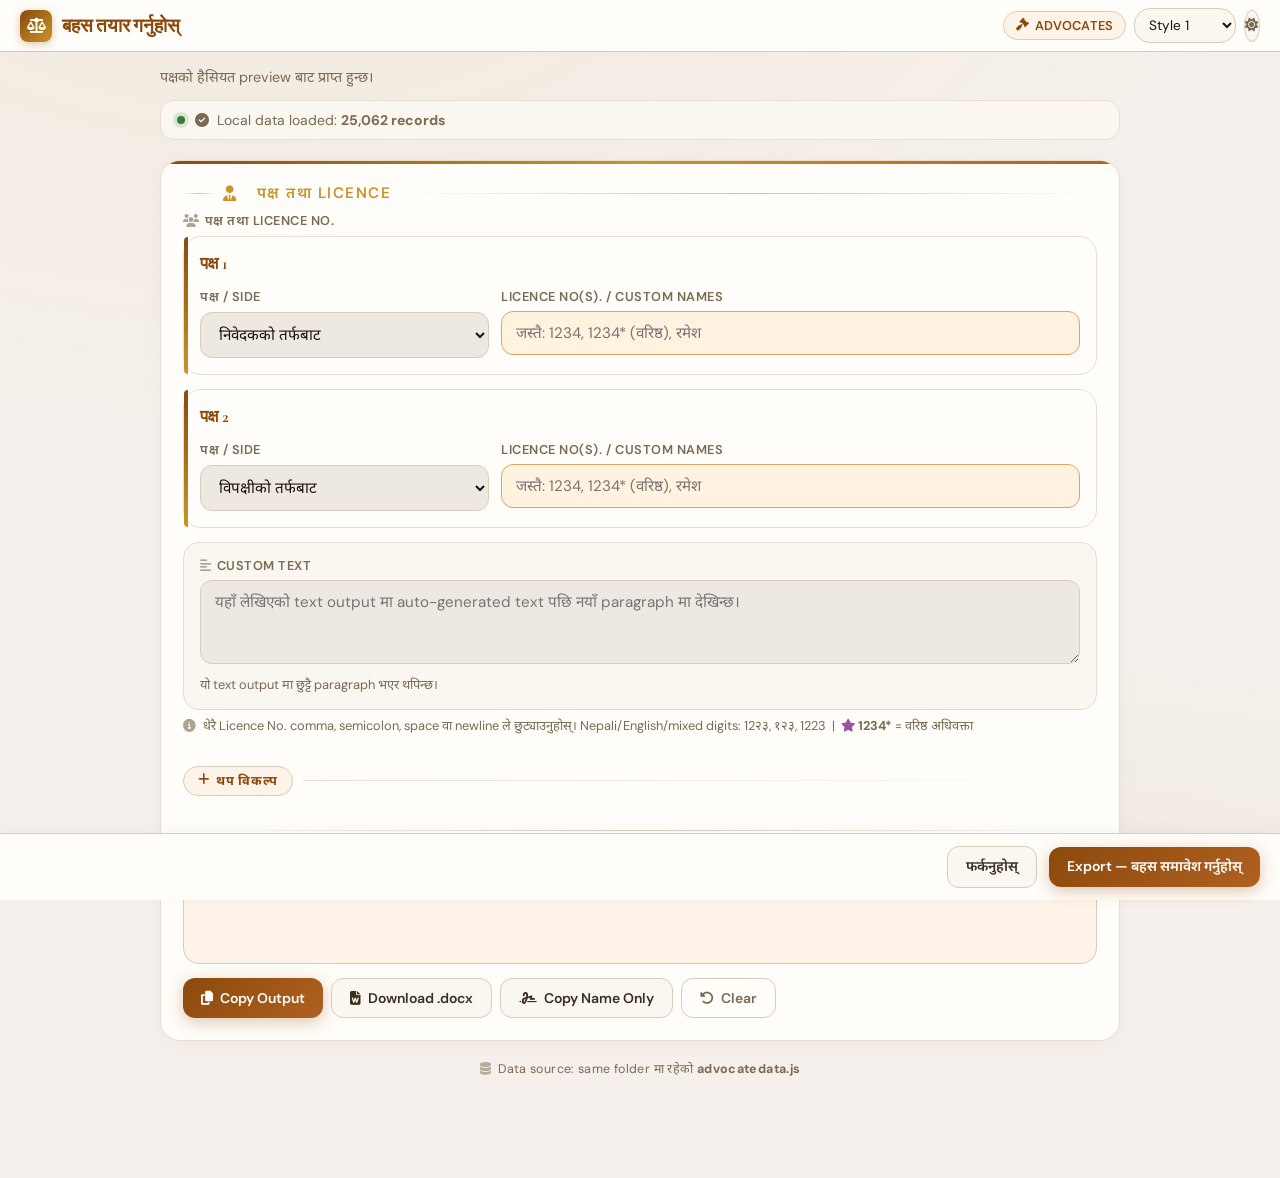
==== commit f6c1a851: "ok" ====
--- a/bahas.html
+++ b/bahas.html
@@ -645,7 +645,7 @@
 let partyCounter = 0;
 let suppressFormIdRecall = false;
 
-const FORM_STORAGE_KEY = 'kdcwithbhasAdvocateSavedFormsV1';
+const FORM_STORAGE_KEY = 'readymadeordersAdvocateSavedFormsV1';
 const FORM_STORAGE_TTL_MS = 12 * 60 * 60 * 1000;
 
 const STYLE_MODE = { DEFAULT: 'style1', PARTY: 'style2' };
--- a/bahas-embedded.css
+++ b/bahas-embedded.css
@@ -1,9 +1,9 @@
-body{background:#f7f7f9}
-.topbar{position:static;box-shadow:none;border-bottom:1px solid var(--border)}
+body{background:var(--bg);padding-top:0}
+.topbar{position:static;box-shadow:none;border-bottom:1px solid var(--line)}
 .wrap{max-width:1000px;padding:16px 20px 100px}
 .card{padding:22px;box-shadow:0 4px 20px #00000008}
 .form-id-row,.ornament,.fab-wrap,.scroll-link,#downloadAllZip,#newFormBtn,#addPartyBtn{display:none!important}
-.partyBlock{padding:16px;background:var(--panel);box-shadow:none}
+.partyBlock{padding:16px;background:var(--card);box-shadow:none}
 .partySide[hidden]{display:none!important}
 .inherited-role{display:block;padding:10px 0;color:var(--primary);font-size:1.08rem}
 .government-option{display:flex!important;gap:7px;align-items:center;font-size:.86rem!important;margin-top:3px!important}
@@ -14,6 +14,6 @@
 .section-eyebrow{font-size:.95rem}
 .output{white-space:pre-wrap}
 .bahas-context{color:var(--muted);font-size:.9rem;margin:0 0 12px}
-.bahas-export-bar{position:fixed;bottom:0;left:0;right:0;z-index:1000;background:var(--panel);border-top:1px solid var(--border);padding:12px 20px;display:flex;gap:12px;align-items:center;justify-content:flex-end;box-shadow:0 -3px 16px #00000008}
+.bahas-export-bar{position:fixed;bottom:0;left:0;right:0;z-index:1000;background:var(--card);border-top:1px solid var(--line);padding:12px 20px;display:flex;gap:12px;align-items:center;justify-content:flex-end;box-shadow:0 -3px 16px #00000008}
 #bahasExportStatus{margin-right:auto;font-size:.85rem;color:var(--primary)}
 @media(max-width:620px){.wrap{padding:12px 10px 115px}.card{padding:14px}.partyFields{grid-template-columns:1fr}.bahas-export-bar{flex-wrap:wrap;padding:10px}#bahasExportStatus{width:100%}}
